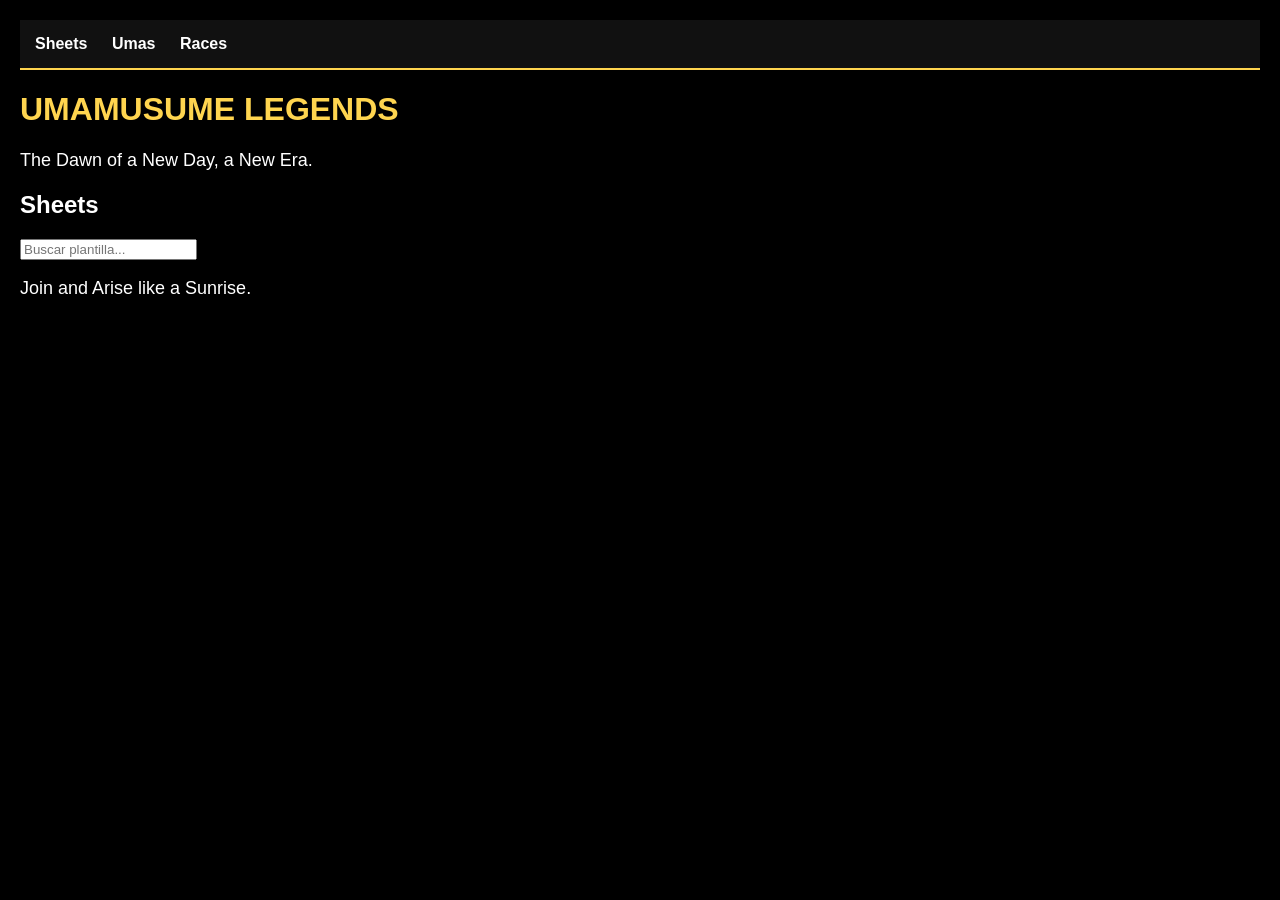
==== index.html @ ea1fc7c4 "Update index.html" ====
<!DOCTYPE html>
<html>

<head>
    <title>Umamusume Legends</title>

    <link rel="stylesheet" href="style.css">
</head>

<body>

<nav>

<a href="#" id="sheetsBtn">Sheets</a>

<a href="#" id="umasBtn">Umas</a>

<a href="#" id="racesBtn">Races</a>

</nav>

<h1>UMAMUSUME LEGENDS</h1>

<p>The Dawn of a New Day, a New Era.</p>

<div id="contenido">

<h2>Sheets</h2>

<input type="text" placeholder="Buscar plantilla...">

<p>Join and Arise like a Sunrise.</p>

</div>
    
<script src="script.js"></script>

</body>

</html>
---- style.css ----
body {
    background-color: #000000;
    color: white;
    font-family: Arial, sans-serif;

    margin: 0;
    padding: 20px;
}

h1 {
    color: #ffd54f;
    font-size: 32px;
}

p {
    color: white;
    font-size: 18px;
}

nav {
    background-color: #111111;

    padding: 15px;

    border-bottom: 2px solid #ffd54f;
}

nav a {

    color: white;

    text-decoration: none;

    margin-right: 20px;

    font-weight: bold;

    transition: 0.2s;
}

nav a:hover {

    color: #ffd54f;

}

.sheetOption {

    background-color: #111111;

    border: 2px solid #ffd54f;

    padding: 15px;

    margin-top: 15px;

    border-radius: 10px;

    cursor: pointer;

    font-weight: bold;

    transition: 0.25s;

}

.sheetOption:hover {

    background-color: #222222;

    color: #ffd54f;

    transform: translateX(5px);

}

pre {

    white-space: pre-wrap;

    color: white;

    font-size: 16px;

    line-height: 1.5;

}
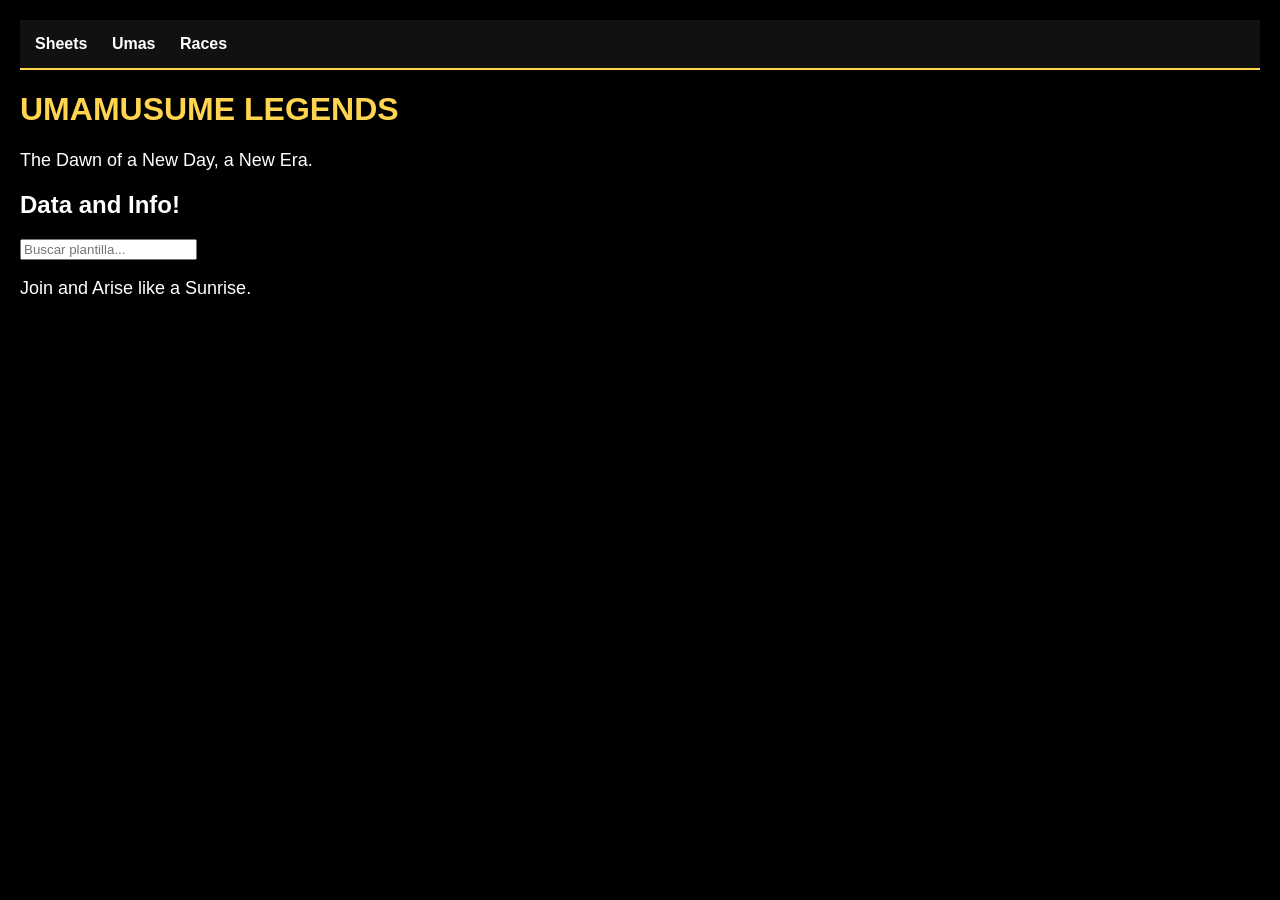
==== commit e6980d55: "Update index.html" ====
--- a/index.html
+++ b/index.html
@@ -25,7 +25,7 @@
 
 <div id="contenido">
 
-<h2>Sheets</h2>
+<h2>Data and Info!</h2>
 
 <input type="text" placeholder="Buscar plantilla...">
 
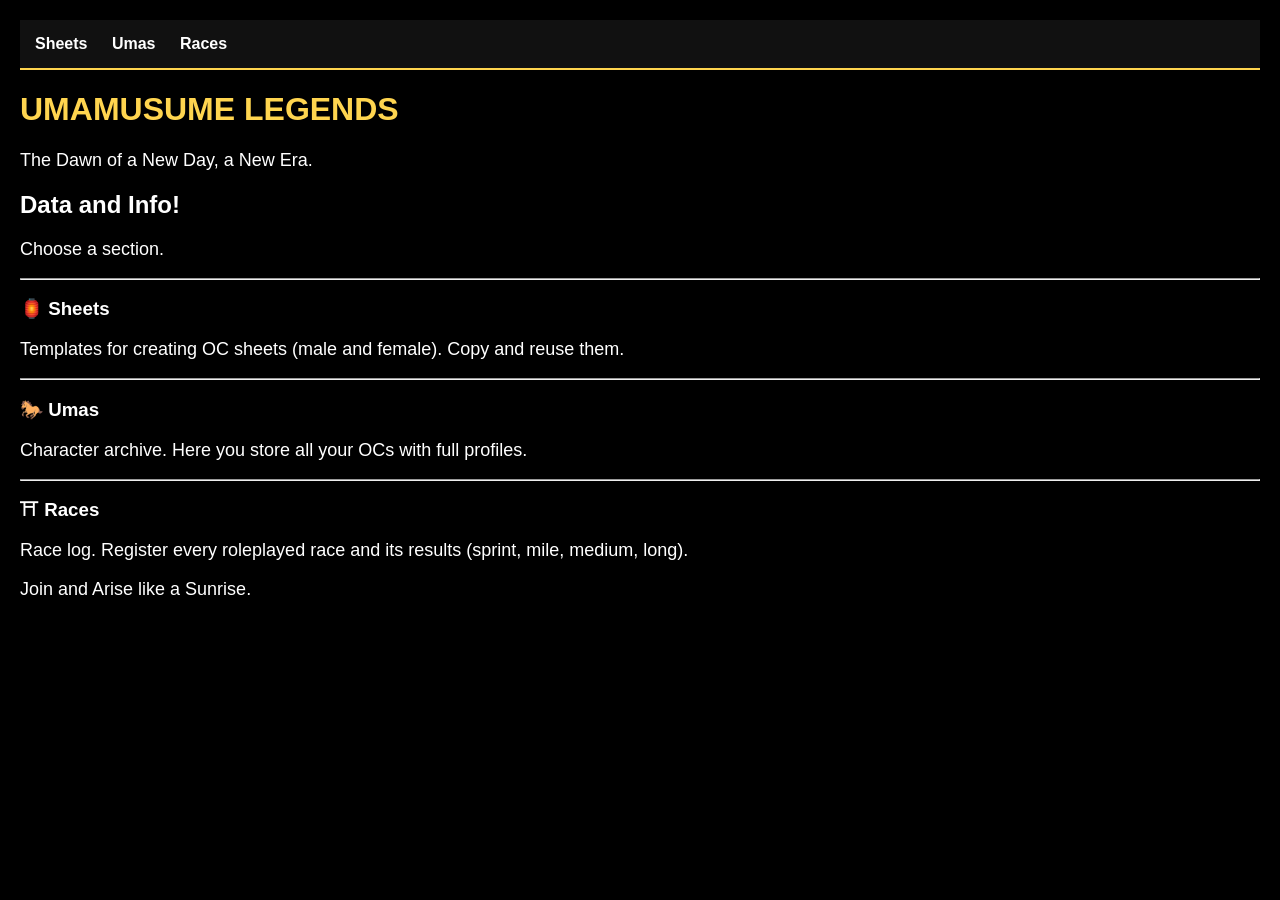
==== commit 81a76380: "Update index.html" ====
--- a/index.html
+++ b/index.html
@@ -27,7 +27,22 @@
 
 <h2>Data and Info!</h2>
 
-<input type="text" placeholder="Buscar plantilla...">
+<p>Choose a section.</p>
+
+<hr>
+
+<h3>🏮 Sheets</h3>
+<p>Templates for creating OC sheets (male and female). Copy and reuse them.</p>
+
+<hr>
+
+<h3>🐎 Umas</h3>
+<p>Character archive. Here you store all your OCs with full profiles.</p>
+
+<hr>
+
+<h3>⛩ Races</h3>
+<p>Race log. Register every roleplayed race and its results (sprint, mile, medium, long).</p>
 
 <p>Join and Arise like a Sunrise.</p>
 
--- a/style.css
+++ b/style.css
@@ -85,3 +85,41 @@
     line-height: 1.5;
 
 }
+
+input[type="text"] {
+
+    width: 100%;
+
+    box-sizing: border-box;
+
+    background-color: #1b1b1b;
+
+    border: 1px solid #555555;
+
+    border-radius: 10px;
+
+    padding: 14px;
+
+    color: white;
+
+    font-size: 18px;
+
+    outline: none;
+
+    margin-top: 10px;
+
+    margin-bottom: 15px;
+
+}
+
+input[type="text"]::placeholder {
+
+    color: #9a9a9a;
+
+}
+
+input[type="text"]:focus {
+
+    border-color: #888888;
+
+}
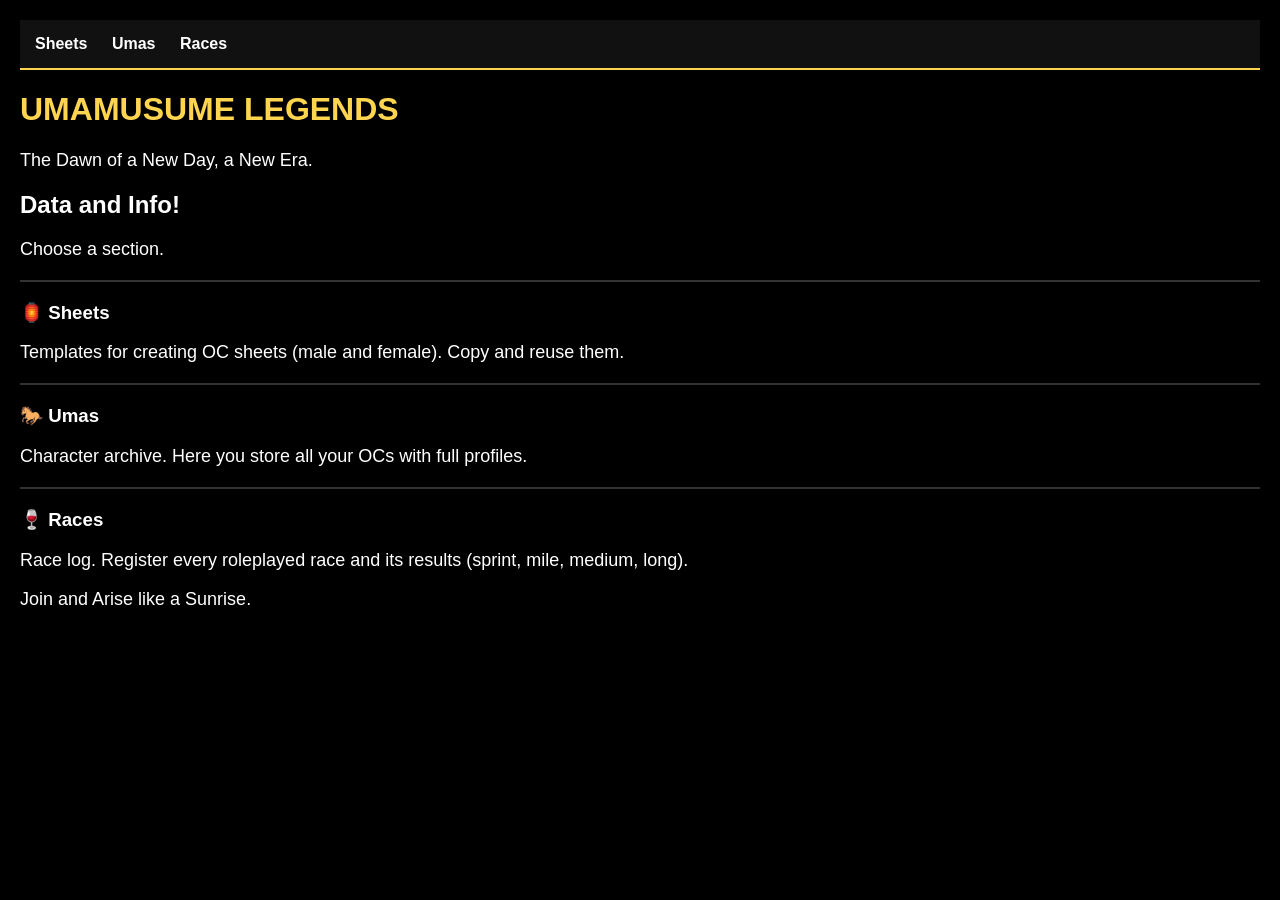
==== commit 4ac934f1: "Update index.html" ====
--- a/index.html
+++ b/index.html
@@ -41,7 +41,7 @@
 
 <hr>
 
-<h3>⛩ Races</h3>
+<h3>🍷 Races</h3>
 <p>Race log. Register every roleplayed race and its results (sprint, mile, medium, long).</p>
 
 <p>Join and Arise like a Sunrise.</p>
--- a/style.css
+++ b/style.css
@@ -123,3 +123,8 @@
     border-color: #888888;
 
 }
+
+hr {
+    border: 1px solid #333;
+    margin: 20px 0;
+}
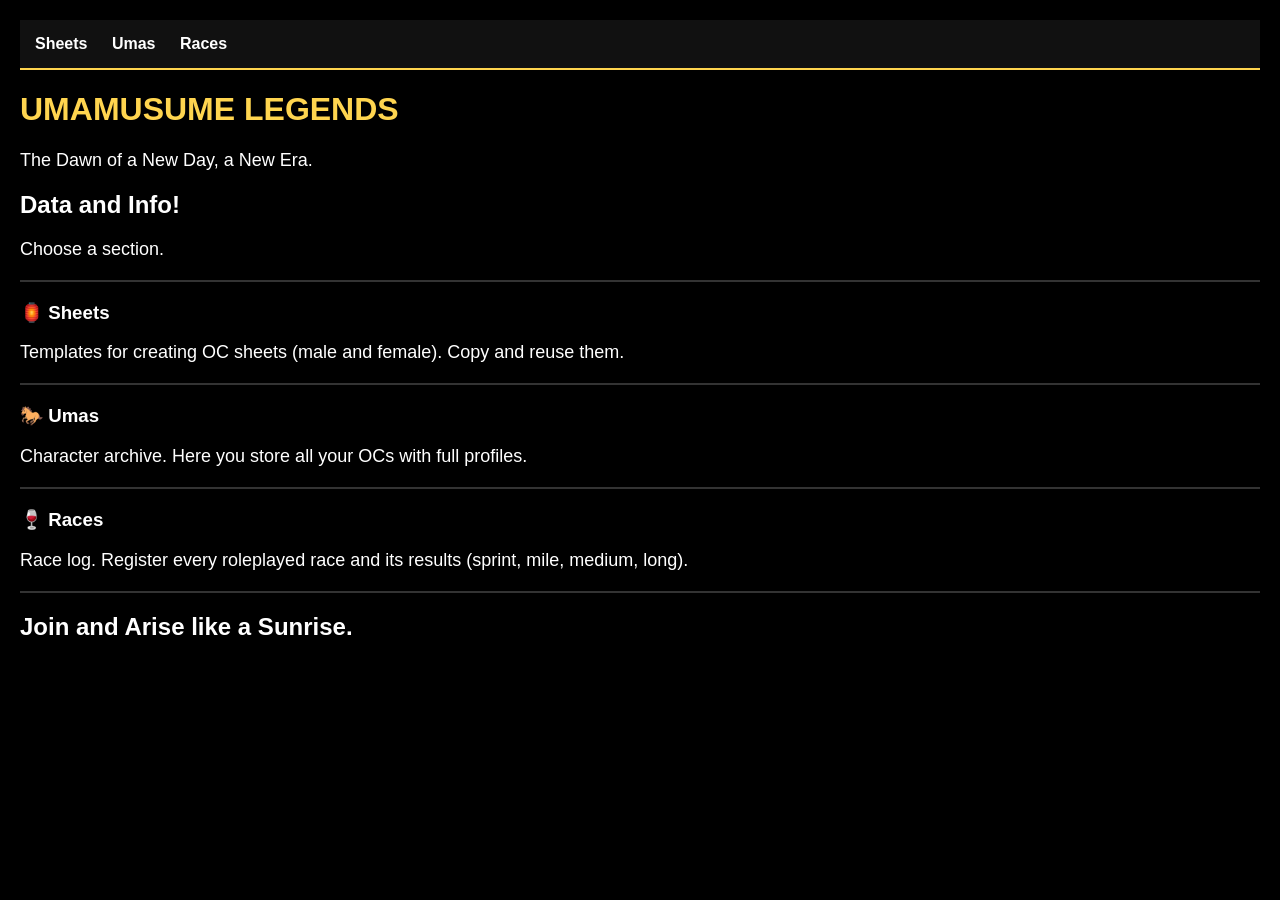
==== commit 07dd5a6e: "Update index.html" ====
--- a/index.html
+++ b/index.html
@@ -44,7 +44,9 @@
 <h3>🍷 Races</h3>
 <p>Race log. Register every roleplayed race and its results (sprint, mile, medium, long).</p>
 
-<p>Join and Arise like a Sunrise.</p>
+    <hr>
+
+<h2>Join and Arise like a Sunrise.</h2>
 
 </div>
     
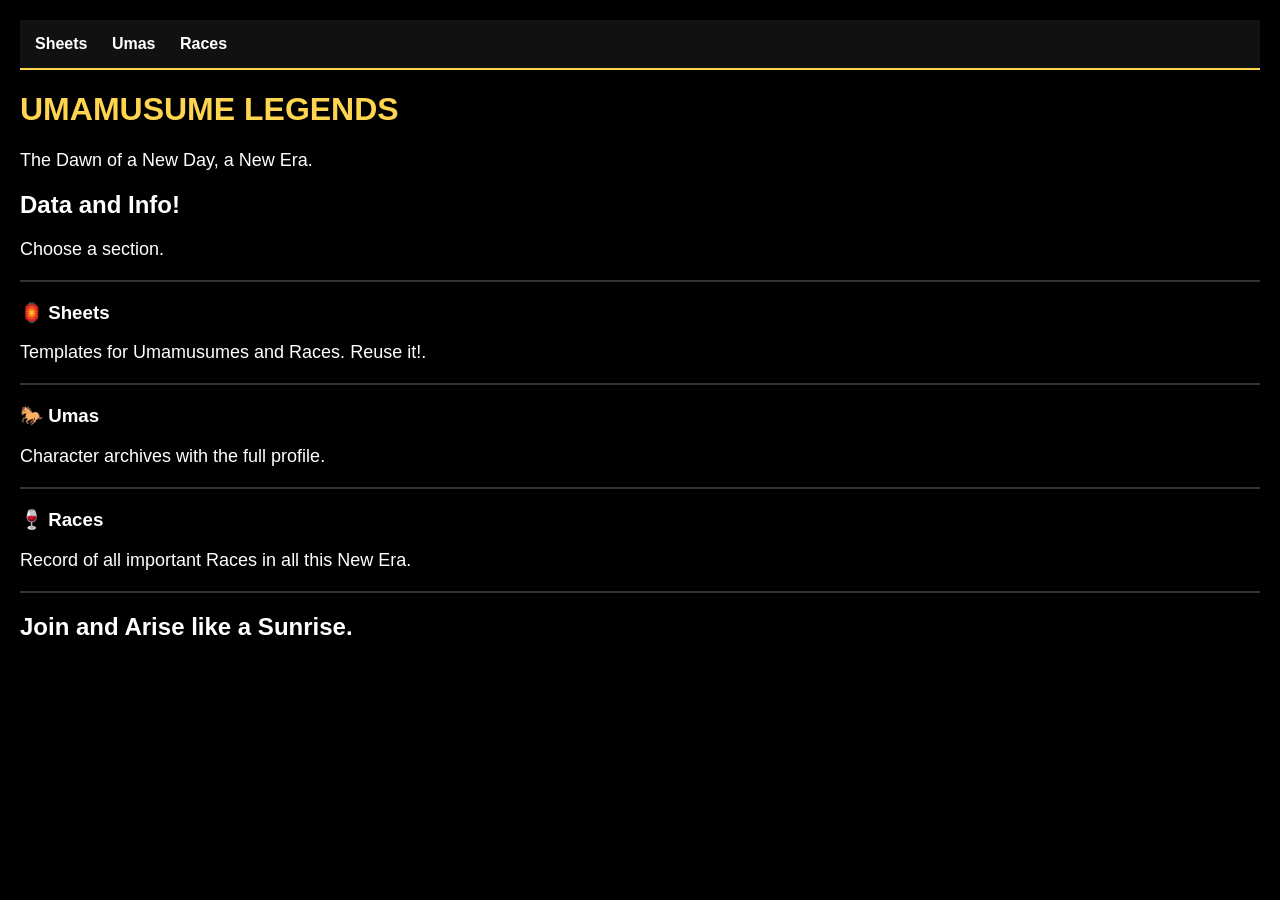
==== commit ff086cd2: "Update index.html" ====
--- a/index.html
+++ b/index.html
@@ -32,17 +32,17 @@
 <hr>
 
 <h3>🏮 Sheets</h3>
-<p>Templates for creating OC sheets (male and female). Copy and reuse them.</p>
+<p>Templates for Umamusumes and Races. Reuse it!.</p>
 
 <hr>
 
 <h3>🐎 Umas</h3>
-<p>Character archive. Here you store all your OCs with full profiles.</p>
+<p>Character archives with the full profile.</p>
 
 <hr>
 
 <h3>🍷 Races</h3>
-<p>Race log. Register every roleplayed race and its results (sprint, mile, medium, long).</p>
+<p>Record of all important Races in all this New Era.</p>
 
     <hr>
 
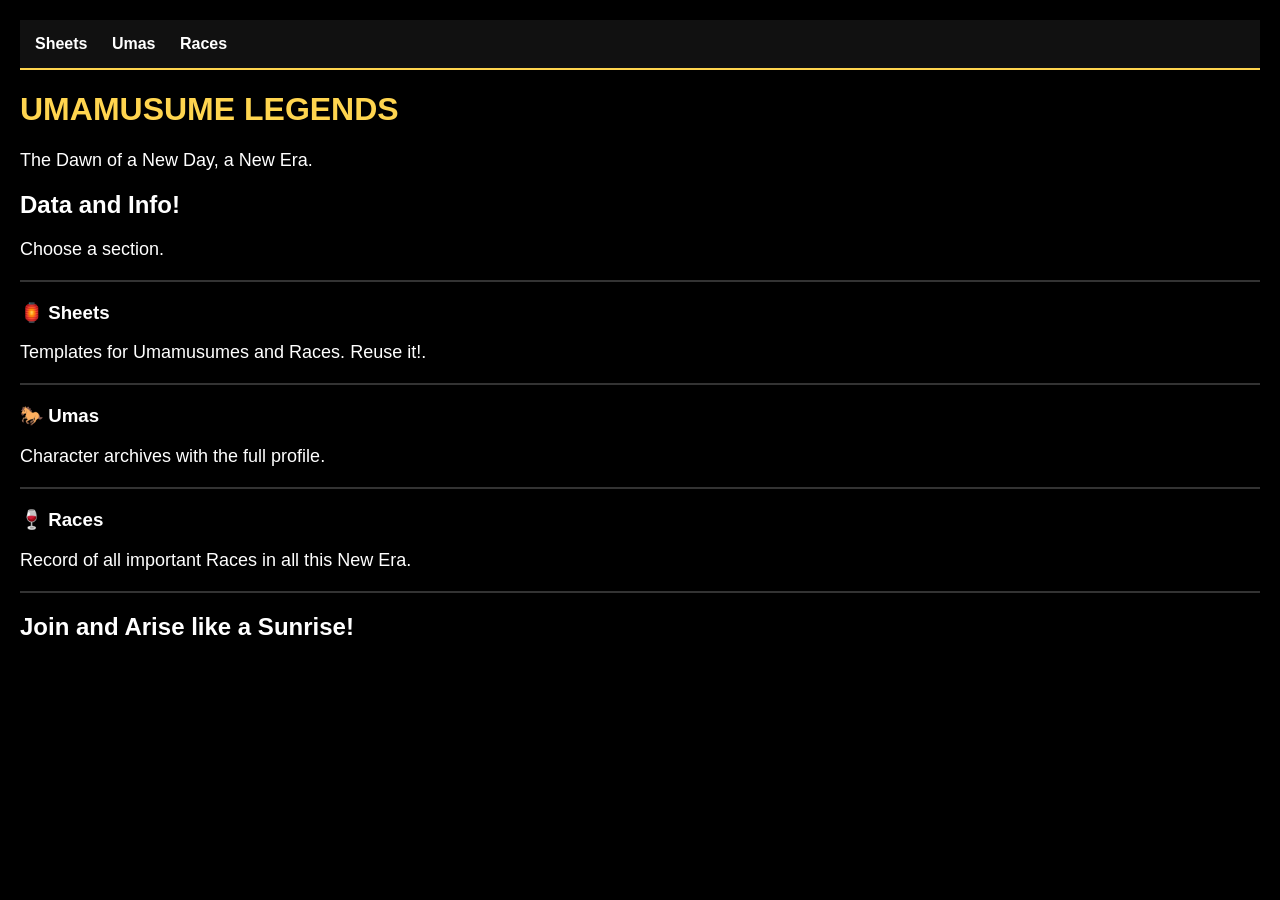
==== commit 97b2949b: "Update index.html" ====
--- a/index.html
+++ b/index.html
@@ -46,7 +46,7 @@
 
     <hr>
 
-<h2>Join and Arise like a Sunrise.</h2>
+<h2>Join and Arise like a Sunrise!</h2>
 
 </div>
     
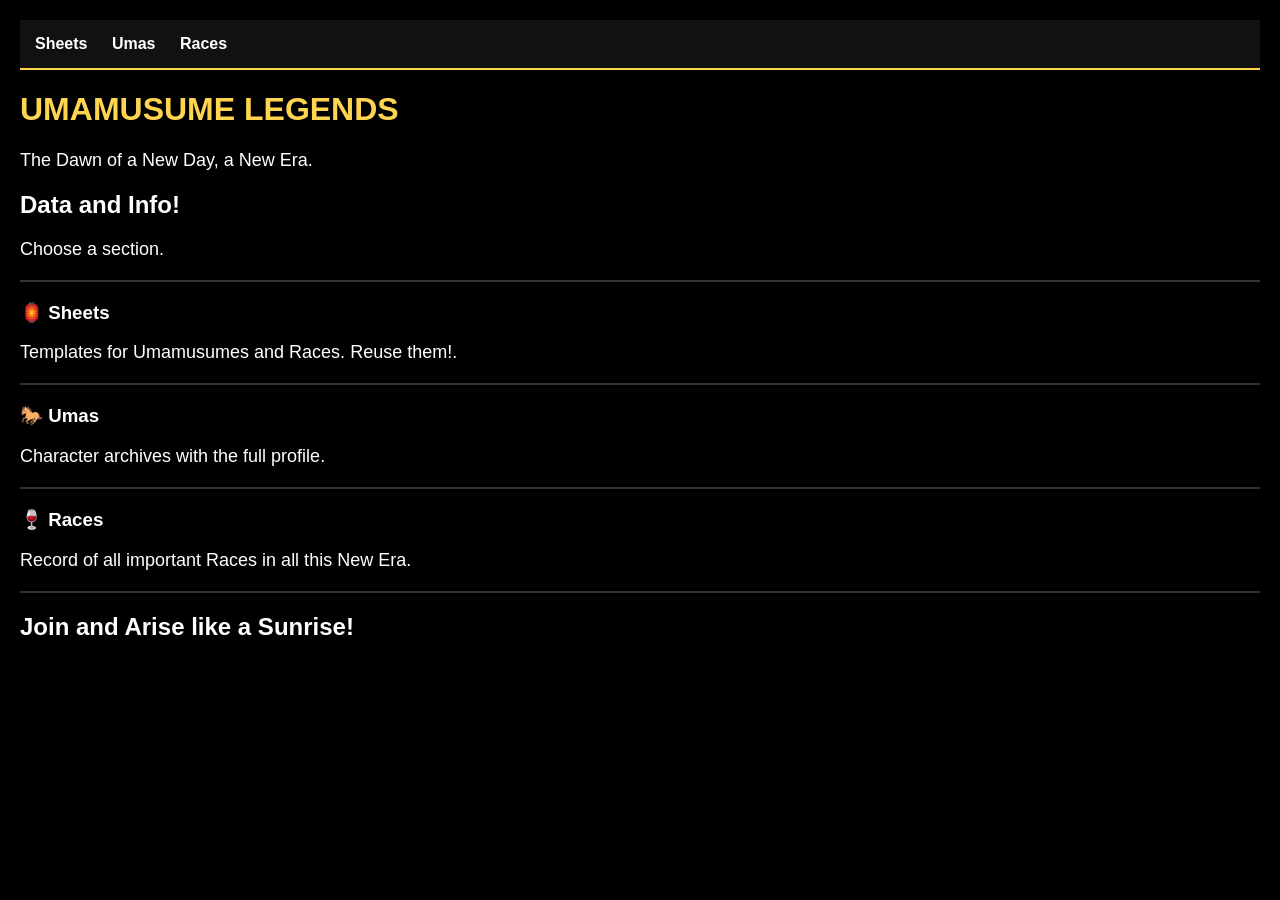
==== commit 4b2c98a8: "Update index.html" ====
--- a/index.html
+++ b/index.html
@@ -32,7 +32,7 @@
 <hr>
 
 <h3>🏮 Sheets</h3>
-<p>Templates for Umamusumes and Races. Reuse it!.</p>
+<p>Templates for Umamusumes and Races. Reuse them!.</p>
 
 <hr>
 
